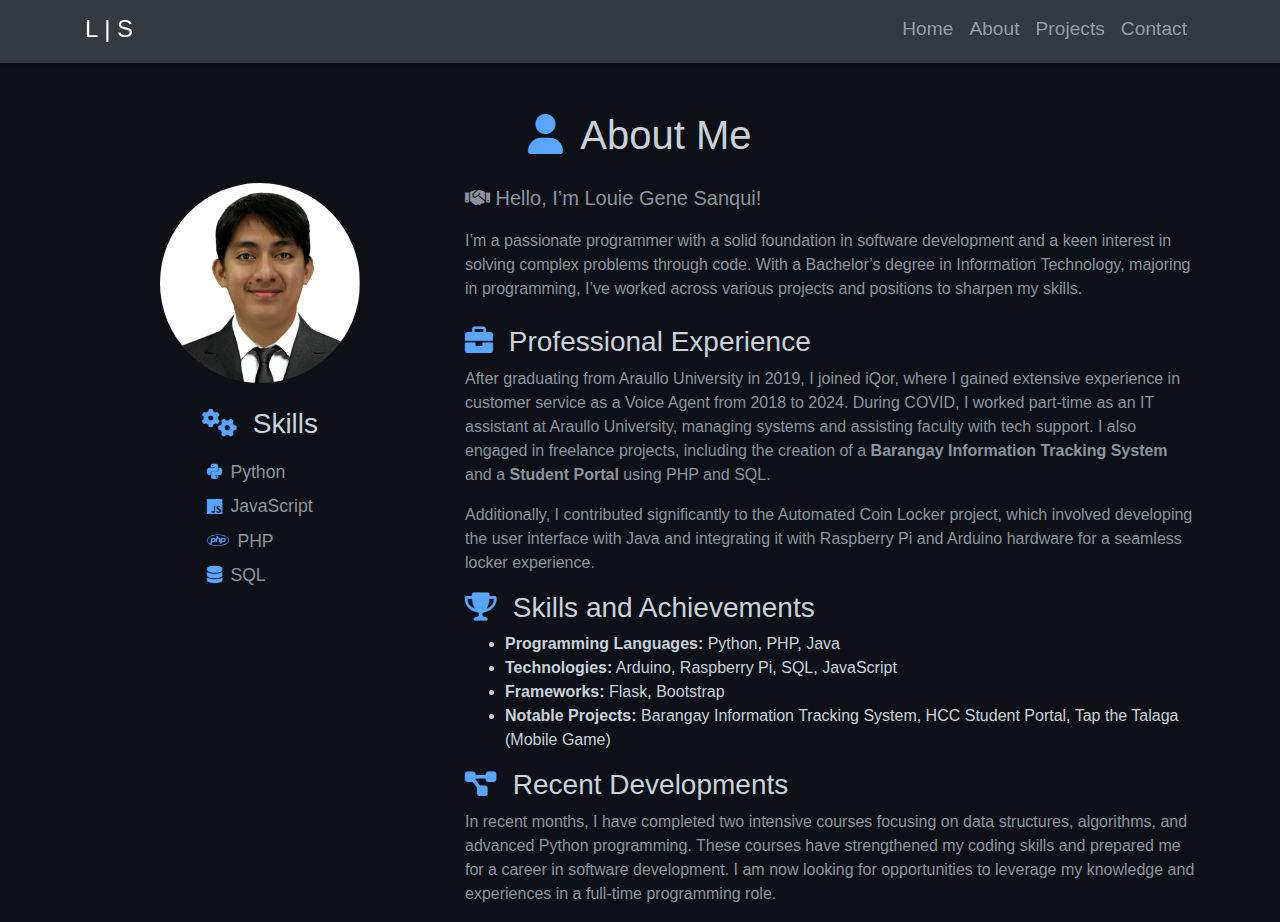
==== about.html @ ee180438 "Added about.html" ====
<!DOCTYPE html>
<html lang="en">
<head>
    <meta charset="UTF-8">
    <meta name="viewport" content="width=device-width, initial-scale=1.0">
    <title>Louie Gene Sanqui - Portfolio</title>
    <link rel="stylesheet" href="https://stackpath.bootstrapcdn.com/bootstrap/4.5.2/css/bootstrap.min.css">
    <link rel="stylesheet" href="https://cdnjs.cloudflare.com/ajax/libs/font-awesome/6.0.0-beta3/css/all.min.css">
    <link rel="stylesheet" href="styles.css">
</head>

<!-- Navigation Bar -->
<nav class="navbar navbar-expand-lg navbar-dark bg-dark">
    <div class="container">
        <a class="navbar-brand" href="index.html">L | S</a>
        <button class="navbar-toggler" type="button" data-toggle="collapse" data-target="#navbarNav" aria-controls="navbarNav" aria-expanded="false" aria-label="Toggle navigation">
            <span class="navbar-toggler-icon"></span>
        </button>
        <div class="collapse navbar-collapse" id="navbarNav">
            <ul class="navbar-nav ml-auto">
                <li class="nav-item"><a class="nav-link" href="index.html">Home</a></li>
                <li class="nav-item"><a class="nav-link" href="/about.html">About</a></li>
                <li class="nav-item"><a class="nav-link" href="/projects.html">Projects</a></li>
                <li class="nav-item"><a class="nav-link" href="/contact.html">Contact</a></li>
            </ul>
        </div>
    </div>
</nav>

<body>
    <div class="container mt-5">
        <h1 class="mb-4 text-center"><i class="fas fa-user"></i> About Me</h1>
        
        <div class="row">
            <!-- Left Column with Image and Skills -->
            <div class="col-lg-4 d-flex flex-column align-items-center">
                <img src="images\Profile.jpg" alt="Louie Gene Sanqui" class="img-fluid rounded-circle mb-4" style="max-width: 200px;">
                
                <h3><i class="fas fa-cogs"></i> Skills</h3>
                <ul class="skills-list">
                    <li><i class="fab fa-python"></i> Python</li>
                    <li><i class="fab fa-js"></i> JavaScript</li>
                    <li><i class="fab fa-php"></i> PHP</li>
                    <li><i class="fas fa-database"></i> SQL</li>
                </ul>
            </div>
    
            <!-- Right Column with Biography and Details -->
            <div class="col-lg-8">
                <p class="lead"><i class="fas fa-handshake"></i> Hello, I’m Louie Gene Sanqui!</p>
                <p class="mb-4">
                    I’m a passionate programmer with a solid foundation in software development and a keen interest in solving complex problems through code. 
                    With a Bachelor’s degree in Information Technology, majoring in programming, I’ve worked across various projects and positions to sharpen my skills.
                </p>
    
                <h3><i class="fas fa-briefcase"></i> Professional Experience</h3>
                <p>
                    After graduating from Araullo University in 2019, I joined iQor, where I gained extensive experience in customer service as a Voice Agent from 2018 to 2024. During COVID, I worked part-time as an IT assistant at Araullo University, managing systems and assisting faculty with tech support. I also engaged in freelance projects, including the creation of a <strong>Barangay Information Tracking System</strong> and a <strong>Student Portal</strong> using PHP and SQL. 
                </p>
                <p>Additionally, I contributed significantly to the Automated Coin Locker project, which involved developing the user interface with Java and integrating it with Raspberry Pi and Arduino hardware for a seamless locker experience.</p>
    
                <h3><i class="fas fa-trophy"></i> Skills and Achievements</h3>
                <ul>
                    <li><strong>Programming Languages:</strong> Python, PHP, Java</li>
                    <li><strong>Technologies:</strong> Arduino, Raspberry Pi, SQL, JavaScript</li>
                    <li><strong>Frameworks:</strong> Flask, Bootstrap</li>
                    <li><strong>Notable Projects:</strong> Barangay Information Tracking System, HCC Student Portal, Tap the Talaga (Mobile Game)</li>
                </ul>
    
                <h3><i class="fas fa-project-diagram"></i> Recent Developments</h3>
                <p>
                    In recent months, I have completed two intensive courses focusing on data structures, algorithms, and advanced Python programming. These courses have strengthened my coding skills and prepared me for a career in software development. I am now looking for opportunities to leverage my knowledge and experiences in a full-time programming role.
                </p>
            </div>
        </div>
    </div>
    
</body>
</html>
---- styles.css ----
/* Dark Theme Colors (Similar to GitHub Dark Mode) */
:root {
    --bg-color: #0d1117;
    --bg-secondary: #161b22;
    --text-color: #c9d1d9;
    --text-secondary: #8b949e;
    --link-color: #58a6ff;
    --btn-bg: #238636;
    --btn-text: #fff;
}

/* General Styles */
body {
    background-color: var(--bg-color);
    color: var(--text-color);
    font-family: Arial, sans-serif;
    margin: 0;
    padding: 0;
}

h1, h2, h3, h4, h5, h6 {
    color: var(--text-color);
}

p {
    color: var(--text-secondary);
}

a {
    color: var(--link-color);
}

a:hover {
    color: var(--link-color);
    text-decoration: underline;
}

/* Buttons */
.btn-primary {
    background-color: var(--btn-bg);
    color: var(--btn-text);
    padding: 10px 20px;
    border: none;
    border-radius: 5px;
    text-decoration: none;
    font-size: 1.2rem;
}

.btn-primary:hover {
    background-color: darken(var(--btn-bg), 10%);
}

/* Section Styles */
header.hero {
    background-color: var(--bg-color);
}

section.about-preview {
    background-color: var(--bg-secondary);
}

section.featured-projects {
    background-color: var(--bg-color);
}

/* Cards */
.card {
    background-color: var(--bg-secondary);
    border: none;
    display: flex;
    flex-direction: column;
    height: 100%; /* Make the card take full height of its container */
}

.card-body {
    flex-grow: 1; /* Allow card body to take up remaining space */
}
.card-title {
    color: var(--text-color);
}

.card-text {
    color: var(--text-secondary);
}


/* Hero Section Styling */
.hero {
    min-height: 20vh;
    background: linear-gradient(135deg, #3c3f41, #4c5cbb, #7c4f9d);
    background-size: 300% 300%;
    animation: gradientAnimation 15s ease infinite;
    color: #fff;
    display: flex;
    align-items: center;
    justify-content: center;
}

@keyframes gradientAnimation {
    0% { background-position: 0% 50%; }
    50% { background-position: 100% 50%; }
    100% { background-position: 0% 50%; }
}

/* CTA Button Styling */
.btn-primary {
    padding: 10px 30px;
    font-size: 1.2rem;
    transition: all 0.3s ease;
}

.btn-primary:hover {
    background-color: #4caf50;
    box-shadow: 0 8px 20px rgba(0, 0, 0, 0.2);
    transform: scale(1.05);
}


/* Parallax for About me and Skills Sections */
.parallax {
    position: relative;
    background-attachment: fixed;
    background-size: cover;
    background-position: center;
    color: #fff; /* Text color */
    overflow: hidden; /* Ensures content doesn't overflow */
}

.parallax .overlay {
    position: absolute;
    top: 0;
    left: 0;
    right: 0;
    bottom: 0;
    background-color: rgba(0, 0, 0, 0.5); /* Dark overlay for better text contrast */
    z-index: 1; /* Ensure overlay is above background */
}

.parallax .container {
    position: relative;
    z-index: 2; /* Ensure text is above overlay */
}


/* Glassmorphism for Feature Projects */
.glass-effect {
    background: rgba(255, 255, 255, 0.1); /* Semi-transparent background */
    border-radius: 10px; /* Rounded corners */
    backdrop-filter: blur(10px); /* Blur effect */
    box-shadow: 0 4px 20px rgba(0, 0, 0, 0.3); /* Shadow for depth */
    color: #fff; /* Text color */
}


/* Full-height for the first page */
.first-page {
    display: flex;
    flex-direction: column;
    height: 100vh; /* Full viewport height */
}

.first-page .hero, .first-page .about-preview {
    flex: 1; /* Equal space vertically */
    min-height: 50%; /* Ensures each section gets at least half */
}

/* Remaining Sections Styling */
section.featured-projects, section.skills {
    padding: 80px 0; /* Add padding for spacing */
}

.parallax {
    background-attachment: fixed;
    background-size: cover;
    background-position: center;
}

.about-preview .container, .skills .container, .featured-projects .container {
    z-index: 2; /* Ensures content above overlay */
}

.about-preview .overlay, .skills .overlay {
    position: absolute;
    top: 0;
    left: 0;
    right: 0;
    bottom: 0;
    background-color: rgba(0, 0, 0, 0.5); /* Overlay */
}

.hero {
    display: flex;
    align-items: center;
    justify-content: center;
}

.about-preview {
    display: flex;
    justify-content: center; /* Center horizontally */
    align-items: center; /* Center vertically */
    padding: 50px 0; /* Adds vertical padding for spacing */
    text-align: center; /* Center-aligns text */
}

/* Navbar styling */
.navbar {
    padding-top: 0.2rem;      /* Increase padding to make it taller */
    font-size: 1.2rem;
    position: sticky;
    top: 0;
    z-index: 1000; /* Ensure it stays above other content */
    background-color: #fff; /* Background color for better visibility */
    box-shadow: 0 2px 5px rgba(0, 0, 0, 0.1); /* Optional: shadow for a subtle effect */
}

.navbar-brand {
    font-size: 1.5rem;      /* Make the brand logo text larger */
    padding-top: 0.5rem;
    padding-bottom: 0.5rem;
}


.about-section {display: flex; flex-wrap: wrap; padding: 50px 0;}
.about-left {display: flex; flex-direction: column; align-items: center; text-align: left;}
.about-image img {border-radius: 50%; max-width: 80%; box-shadow: 0 4px 10px rgba(0,0,0,0.3);}
.about-skills {margin-top: 20px; color: var(--text-color);}
.about-skills h3 {margin-bottom: 1rem;}
.about-skills ul {padding-left: 1.5rem;}
.about-skills li {color: var(--text-secondary);}
.about-text {color: var(--text-color);}
.about-text h3 {margin-top: 1.5rem;}
.about-text p, .about-text li {color: var(--text-secondary);}

/* Skill List Styles */
.skills-list {
    list-style: none;
    padding: 0;
    margin-top: 10px;
}

.skills-list li {
    display: flex;
    align-items: center;
    margin-bottom: 8px;
    color: var(--text-secondary);
    font-size: 1.1rem;
}

.skills-list li i {
    margin-right: 8px;
    color: var(--link-color); /* Matches link color for a consistent look */
}

/* Icon Styling for Headings */
h3 i, h1 i {
    color: var(--link-color); /* Adds subtle color to icons */
    margin-right: 8px;
}
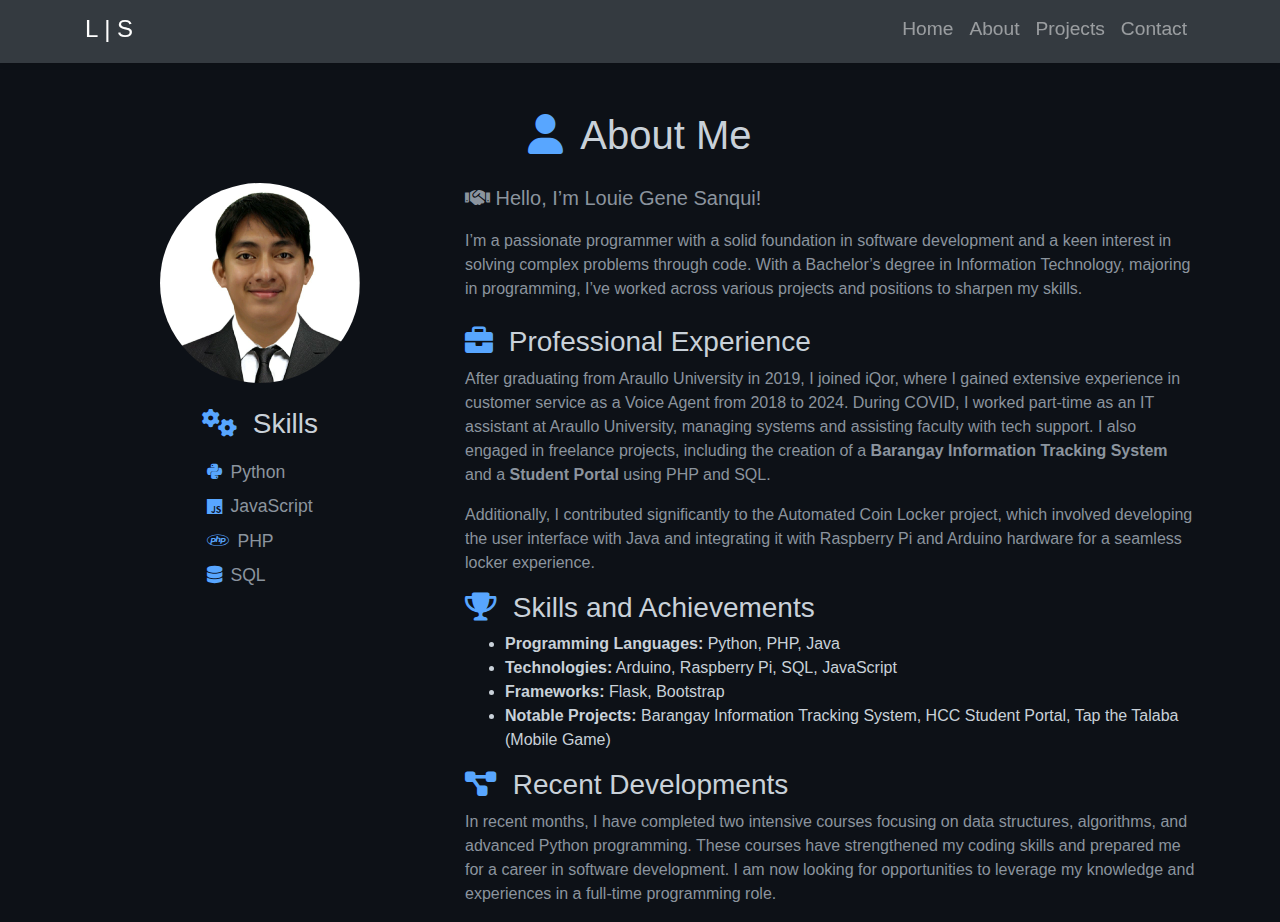
==== commit 6c876bc3: "added projects.html" ====
--- a/about.html
+++ b/about.html
@@ -64,7 +64,7 @@
                     <li><strong>Programming Languages:</strong> Python, PHP, Java</li>
                     <li><strong>Technologies:</strong> Arduino, Raspberry Pi, SQL, JavaScript</li>
                     <li><strong>Frameworks:</strong> Flask, Bootstrap</li>
-                    <li><strong>Notable Projects:</strong> Barangay Information Tracking System, HCC Student Portal, Tap the Talaga (Mobile Game)</li>
+                    <li><strong>Notable Projects:</strong> Barangay Information Tracking System, HCC Student Portal, Tap the Talaba (Mobile Game)</li>
                 </ul>
     
                 <h3><i class="fas fa-project-diagram"></i> Recent Developments</h3>
--- a/styles.css
+++ b/styles.css
@@ -257,3 +257,19 @@
     margin-right: 8px;
 }
 
+
+/* Hover effect on card */
+.project-card:hover {
+    box-shadow: 0 4px 8px rgba(0, 0, 0, 0.1);
+    transition: box-shadow 0.3s ease;
+}
+
+/* Tech Stack Styling */
+.tech-stack {
+    font-size: 0.9rem;
+    color: #555;
+}
+
+.tech-stack i {
+    margin-right: 5px;
+}
